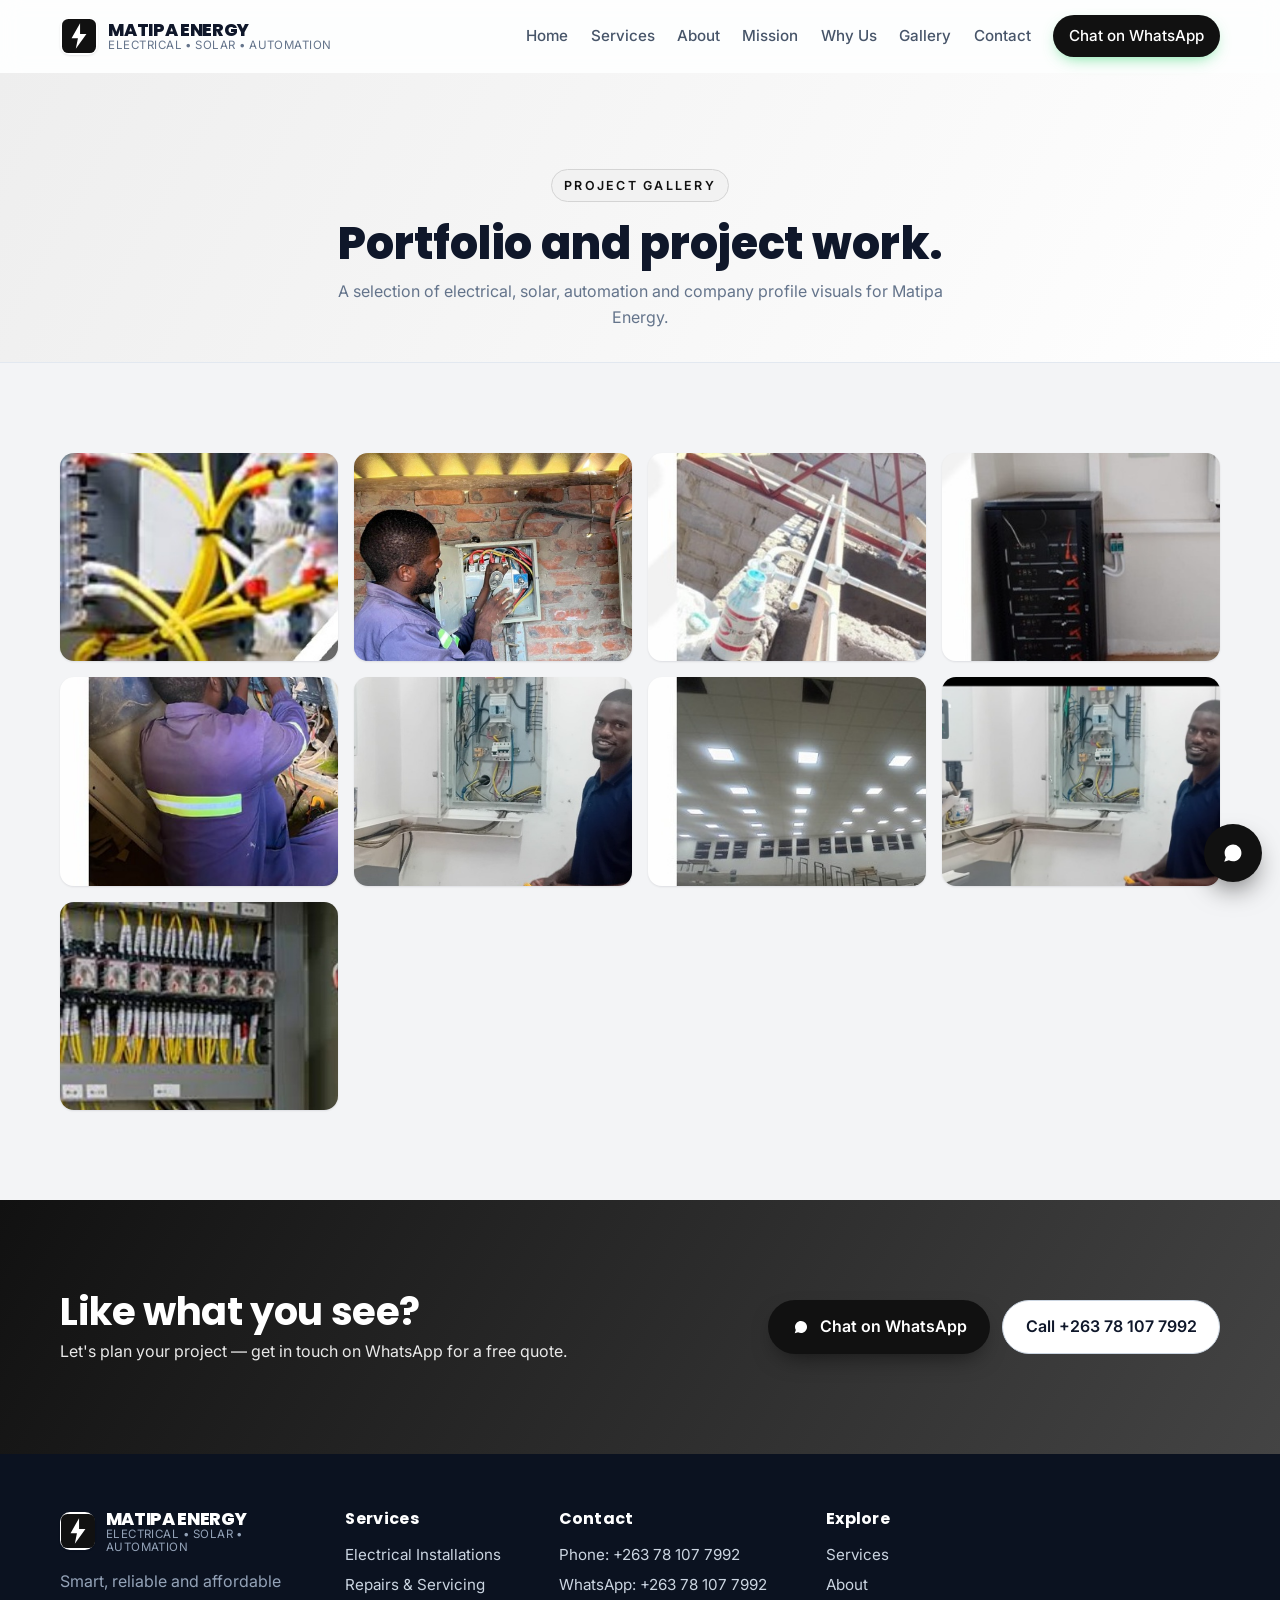
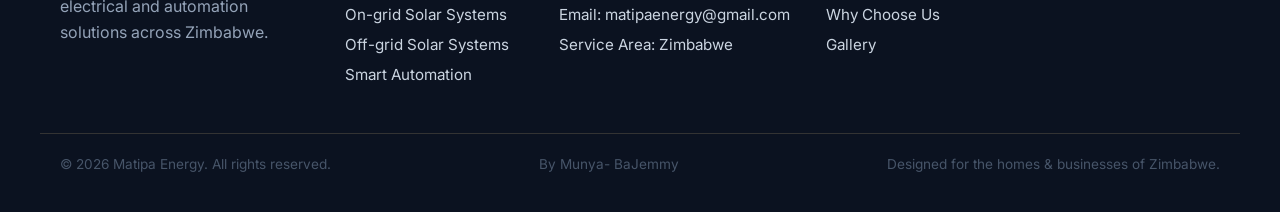
==== gallery.html @ d6532a75 "Add files via upload" ====
<!DOCTYPE html>
<html lang="en">
<head>
  <meta charset="UTF-8" />
  <meta name="viewport" content="width=device-width, initial-scale=1.0" />
  <meta name="description" content="Project gallery — recent electrical, solar and automation installations by Matipa Energy across Zimbabwe." />
  <meta name="keywords" content="electrician Zimbabwe gallery, solar installation Zimbabwe, automation projects, Matipa Energy projects" />
  <title>Gallery — Matipa Energy | Electrical, Solar &amp; Automation Projects</title>

  <link rel="icon" href="data:image/svg+xml,%3Csvg xmlns='http://www.w3.org/2000/svg' viewBox='0 0 64 64'%3E%3Crect width='64' height='64' rx='12' fill='%232563eb'/%3E%3Cpath d='M34 8 L18 36 H30 L26 56 L46 28 H34 Z' fill='%23ffd54a'/%3E%3C/svg%3E" />
  <link rel="preconnect" href="https://fonts.googleapis.com" />
  <link rel="preconnect" href="https://fonts.gstatic.com" crossorigin />
  <link href="https://fonts.googleapis.com/css2?family=Inter:wght@400;500;600;700;800&family=Poppins:wght@600;700;800&display=swap" rel="stylesheet" />
  <link rel="stylesheet" href="css/style.css" />
</head>
<body>

  <!-- Header -->
  <header class="site-header" id="siteHeader">
    <div class="container nav-wrap">
      <a href="/" class="brand" aria-label="Matipa Energy home">
        <span class="brand-mark" aria-hidden="true">
          <svg viewBox="0 0 64 64" width="34" height="34" xmlns="http://www.w3.org/2000/svg">
            <rect width="64" height="64" rx="12" fill="#2563eb"/>
            <path d="M34 8 L18 36 H30 L26 56 L46 28 H34 Z" fill="#ffd54a"/>
          </svg>
        </span>
        <span class="brand-text">
          <span class="brand-name">Matipa Energy</span>
          <span class="brand-tag">Electrical • Solar • Automation</span>
        </span>
      </a>

      <nav class="primary-nav" id="primaryNav" aria-label="Primary">
        <a href="index.html">Home</a>
        <a href="index.html#services">Services</a>
        <a href="index.html#about">About</a>
        <a href="index.html#mission">Mission</a>
        <a href="index.html#why">Why Us</a>
        <a href="#gallery">Gallery</a>
        <a href="#contact">Contact</a>
        <a class="nav-cta" href="https://wa.me/263781077992?text=Hello%20Matipa%20Energy,%20I%20need%20electrical%20or%20solar%20services." target="_blank" rel="noopener">Chat on WhatsApp</a>
      </nav>

      <button class="nav-toggle" id="navToggle" aria-controls="primaryNav" aria-expanded="false" aria-label="Toggle menu">
        <span></span><span></span><span></span>
      </button>
    </div>
  </header>

  <!-- Page hero -->
  <section class="gallery-page-hero" id="gallery">
    <div class="container">
      <span class="eyebrow eyebrow-blue" style="margin-bottom:1rem;">Project Gallery</span>
      <h1>Portfolio and project work.</h1>
      <p>A selection of electrical, solar, automation and company profile visuals for Matipa Energy.</p>
    </div>
  </section>

  <!-- Gallery grid -->
  <section class="section">
    <div class="container">
      <div class="gallery-grid">
        <a class="gallery-item" href="#"><img src="images/gallery1.jpg" alt="Electrical wiring installation" loading="lazy" /><span>Wiring Cover</span></a>
        <a class="gallery-item" href="#"><img src="images/gallery2.jpg" alt="Rooftop solar installation" loading="lazy" /><span>Distribution Board Work</span></a>
        <a class="gallery-item" href="#"><img src="images/gallery3.jpg" alt="Distribution board installation" loading="lazy" /><span>Tubing Project</span></a>
        <a class="gallery-item" href="#"><img src="images/gallery4.jpg" alt="Off-grid battery storage" loading="lazy" /><span>Solar System Installation</span></a>
        <a class="gallery-item" href="#"><img src="images/gallery5.jpg" alt="Smart lighting control" loading="lazy" /><span>Distribution Panel Wiring</span></a>
        <a class="gallery-item" href="#"><img src="images/gallery6.jpg" alt="Electrician at work" loading="lazy" /><span>Service Room</span></a>
        <a class="gallery-item" href="#"><img src="images/hero1.jpg" alt="Electrical panel work" loading="lazy" /><span>Church lighting Project</span></a>
        <a class="gallery-item" href="#"><img src="images/hero2.jpg" alt="Residential solar system" loading="lazy" /><span>Service Room</span></a>
        <a class="gallery-item" href="#"><img src="images/hero3.jpg" alt="Smart home control" loading="lazy" /><span>Electrical Panel Cover</span></a>
      </div>
    </div>
  </section>

  <!-- CTA -->
  <section class="section cta-banner" id="contact">
    <div class="container cta-wrap">
      <div>
        <h2>Like what you see?</h2>
        <p>Let's plan your project — get in touch on WhatsApp for a free quote.</p>
      </div>
      <div class="cta-actions">
        <a class="btn btn-whatsapp" href="https://wa.me/263781077992?text=Hello%20Matipa%20Energy,%20I%20need%20electrical%20or%20solar%20services." target="_blank" rel="noopener">
          <svg viewBox="0 0 32 32" width="20" height="20" fill="currentColor" aria-hidden="true"><path d="M19.11 17.21c-.27-.14-1.6-.79-1.85-.88-.25-.09-.43-.14-.61.14-.18.27-.7.88-.86 1.06-.16.18-.32.2-.59.07-.27-.14-1.13-.42-2.16-1.34-.8-.71-1.34-1.59-1.5-1.86-.16-.27-.02-.42.12-.55.12-.12.27-.32.41-.48.14-.16.18-.27.27-.45.09-.18.05-.34-.02-.48-.07-.14-.61-1.46-.83-2-.22-.53-.44-.46-.61-.47l-.52-.01c-.18 0-.48.07-.73.34-.25.27-.95.93-.95 2.27 0 1.34.98 2.63 1.11 2.81.14.18 1.93 2.95 4.68 4.13.65.28 1.16.45 1.56.58.66.21 1.26.18 1.74.11.53-.08 1.6-.65 1.83-1.28.23-.63.23-1.16.16-1.28-.07-.12-.25-.18-.52-.32zM16.02 6.4c-5.31 0-9.62 4.31-9.62 9.62 0 1.7.45 3.36 1.3 4.82L6 26l5.29-1.66a9.59 9.59 0 0 0 4.72 1.22h.01c5.31 0 9.62-4.31 9.62-9.62 0-2.57-1-4.99-2.82-6.81a9.58 9.58 0 0 0-6.8-2.83z"/></svg>
          Chat on WhatsApp
        </a>
        <a class="btn btn-light" href="tel:+263781077992">Call +263 78 107 7992</a>
      </div>
    </div>
  </section>

  <!-- Footer -->
  <footer class="site-footer">
    <div class="container footer-grid">
      <div>
        <a href="/" class="brand brand-footer">
          <span class="brand-mark" aria-hidden="true">
            <svg viewBox="0 0 64 64" width="34" height="34" xmlns="http://www.w3.org/2000/svg">
              <rect width="64" height="64" rx="12" fill="#2563eb"/>
              <path d="M34 8 L18 36 H30 L26 56 L46 28 H34 Z" fill="#ffd54a"/>
            </svg>
          </span>
          <span class="brand-text">
            <span class="brand-name">Matipa Energy</span>
            <span class="brand-tag">Electrical • Solar • Automation</span>
          </span>
        </a>
        <p class="footer-tag">Smart, reliable and affordable electrical and automation solutions across Zimbabwe.</p>
      </div>
      <div>
        <h5>Services</h5>
        <ul class="footer-list">
          <li>Electrical Installations</li>
          <li>Repairs &amp; Servicing</li>
          <li>On-grid Solar Systems</li>
          <li>Off-grid Solar Systems</li>
          <li>Smart Automation</li>
        </ul>
      </div>
      <div>
        <h5>Contact</h5>
        <ul class="footer-list">
          <li>Phone: <a href="tel:+263781077992">+263 78 107 7992</a></li>
          <li>WhatsApp: <a href="https://wa.me/263781077992?text=Hello%20Matipa%20Energy,%20I%20need%20electrical%20or%20solar%20services." target="_blank" rel="noopener">+263 78 107 7992</a></li>
          <li>Email: <a href="mailto:matipaenergy@gmail.com">matipaenergy@gmail.com</a></li>
          <li>Service Area: Zimbabwe</li>
        </ul>
      </div>
      <div>
        <h5>Explore</h5>
        <ul class="footer-list">
          <li><a href="index.html#services">Services</a></li>
          <li><a href="index.html#about">About</a></li>
          <li><a href="index.html#why">Why Choose Us</a></li>
          <li><a href="#gallery">Gallery</a></li>
        </ul>
      </div>
    </div>

    <div class="container footer-bottom">
      <p>&copy; <span id="year"></span> Matipa Energy. All rights reserved.</p>
      <p>By Munya- BaJemmy</p>
      <p>Designed for the homes &amp; businesses of Zimbabwe.</p>
    </div>
  </footer>

  <!-- Floating WhatsApp -->
    <a class="float-whatsapp"
     href="https://wa.me/263781077992?text=Hello%20Matipa%20Energy,%20I%20need%20electrical%20or%20solar%20services."
     target="_blank" rel="noopener" aria-label="Chat on WhatsApp">
    <svg viewBox="0 0 32 32" width="28" height="28" fill="currentColor" aria-hidden="true"><path d="M19.11 17.21c-.27-.14-1.6-.79-1.85-.88-.25-.09-.43-.14-.61.14-.18.27-.7.88-.86 1.06-.16.18-.32.2-.59.07-.27-.14-1.13-.42-2.16-1.34-.8-.71-1.34-1.59-1.5-1.86-.16-.27-.02-.42.12-.55.12-.12.27-.32.41-.48.14-.16.18-.27.27-.45.09-.18.05-.34-.02-.48-.07-.14-.61-1.46-.83-2-.22-.53-.44-.46-.61-.47l-.52-.01c-.18 0-.48.07-.73.34-.25.27-.95.93-.95 2.27 0 1.34.98 2.63 1.11 2.81.14.18 1.93 2.95 4.68 4.13.65.28 1.16.45 1.56.58.66.21 1.26.18 1.74.11.53-.08 1.6-.65 1.83-1.28.23-.63.23-1.16.16-1.28-.07-.12-.25-.18-.52-.32zM16.02 6.4c-5.31 0-9.62 4.31-9.62 9.62 0 1.7.45 3.36 1.3 4.82L6 26l5.29-1.66a9.59 9.59 0 0 0 4.72 1.22h.01c5.31 0 9.62-4.31 9.62-9.62 0-2.57-1-4.99-2.82-6.81a9.58 9.58 0 0 0-6.8-2.83z"/></svg>
  </a>

  <script src="js/script.js"></script>
</body>
</html>
---- css/style.css ----
/* =========================================================
   Matipa Energy — style.css
   Light, professional palette: white / light grey / soft blue
   No frameworks. Mobile-first.
   ========================================================= */

/* ---------- Design tokens ---------- */
:root {
  --c-bg: #f3f4f6;
  --c-surface: #ffffff;
  --c-surface-2: #eeeeee;
  --c-text: #0f172a;
  --c-text-soft: #475569;
  --c-text-mute: #64748b;
  --c-border: #e2e8f0;
  --c-border-strong: #cbd5e1;

  --c-blue: #111111;
  --c-blue-600: #333333;
  --c-blue-50: #f2f2f2;
  --c-blue-100: #d4d4d4;
  --c-accent: #111111;
  --c-accent-soft: #eeeeee;
  --c-whatsapp: #25d366;
  --c-whatsapp-dark: #128c7e;

  --shadow-sm: 0 1px 2px rgba(15,23,42,.06), 0 1px 3px rgba(15,23,42,.04);
  --shadow-md: 0 6px 16px -4px rgba(15,23,42,.10), 0 4px 8px -4px rgba(15,23,42,.06);
  --shadow-lg: 0 24px 48px -16px rgba(15,23,42,.20);

  --radius-sm: 8px;
  --radius-md: 14px;
  --radius-lg: 22px;
  --radius-xl: 28px;

  --container: 1200px;
  --header-h: 72px;

  --font-sans: 'Inter', system-ui, -apple-system, Segoe UI, Roboto, Helvetica, Arial, sans-serif;
  --font-display: 'Poppins', 'Inter', system-ui, sans-serif;
}

/* ---------- Reset ---------- */
*,
*::before,
*::after { box-sizing: border-box; }

html { scroll-behavior: smooth; -webkit-text-size-adjust: 100%; }

body {
  margin: 0;
  font-family: var(--font-sans);
  background: var(--c-bg);
  color: var(--c-text);
  line-height: 1.6;
  -webkit-font-smoothing: antialiased;
  text-rendering: optimizeLegibility;
}

img { max-width: 100%; display: block; }
a  { color: var(--c-blue); text-decoration: none; }
a:hover { color: var(--c-blue-600); }

h1, h2, h3, h4, h5 {
  font-family: var(--font-display);
  color: var(--c-text);
  margin: 0 0 .5rem;
  line-height: 1.18;
  letter-spacing: -.01em;
}
h1 { font-size: clamp(2rem, 4.4vw, 3.5rem); font-weight: 800; }
h2 { font-size: clamp(1.6rem, 3vw, 2.4rem); font-weight: 700; }
h3 { font-size: 1.25rem; font-weight: 700; }
h4 { font-size: 1.05rem; font-weight: 700; }
p  { margin: 0 0 1rem; color: var(--c-text-soft); }

ul { padding-left: 0; list-style: none; margin: 0; }

.container {
  width: 100%;
  max-width: var(--container);
  margin: 0 auto;
  padding: 0 1.25rem;
}

/* ---------- Header / Nav ---------- */
.site-header {
  position: sticky;
  top: 0;
  z-index: 50;
  background: rgba(255,255,255,.85);
  backdrop-filter: saturate(180%) blur(10px);
  -webkit-backdrop-filter: saturate(180%) blur(10px);
  border-bottom: 1px solid transparent;
  transition: border-color .2s ease, box-shadow .2s ease, background .2s ease;
}
.site-header.is-scrolled {
  background: rgba(255,255,255,.96);
  border-bottom-color: var(--c-border);
  box-shadow: var(--shadow-sm);
}
.nav-wrap {
  display: flex;
  align-items: center;
  justify-content: space-between;
  height: var(--header-h);
  gap: 1rem;
}
.brand {
  display: inline-flex;
  align-items: center;
  gap: .65rem;
  color: var(--c-text);
}
.brand:hover { color: var(--c-text); }
.brand-mark {
  display: inline-flex;
  align-items: center;
  justify-content: center;
  width: 38px; height: 38px;
  border-radius: 10px;
  box-shadow: var(--shadow-sm);
  background: #fff;
}
.brand-text { display: flex; flex-direction: column; line-height: 1.05; }
.brand-name { font-family: var(--font-display); font-weight: 800; font-size: 1.1rem; letter-spacing: -.02em; }
.brand-tag  { font-size: .72rem; color: var(--c-text-mute); letter-spacing: .04em; text-transform: uppercase; }

.primary-nav {
  display: flex;
  align-items: center;
  gap: 1.4rem;
}
.primary-nav a {
  color: var(--c-text-soft);
  font-weight: 500;
  font-size: .95rem;
  padding: .35rem 0;
  position: relative;
  transition: color .15s ease;
}
.primary-nav a:hover { color: var(--c-text); }
.primary-nav a:not(.nav-cta)::after {
  content: "";
  position: absolute;
  left: 0; right: 0; bottom: -4px;
  height: 2px;
  background: var(--c-blue);
  transform: scaleX(0);
  transform-origin: left;
  transition: transform .25s ease;
  border-radius: 2px;
}
.primary-nav a:not(.nav-cta):hover::after { transform: scaleX(1); }

.nav-cta {
  background: #111;
  color: #fff !important;
  padding: .55rem 1rem !important;
  border-radius: 999px;
  font-weight: 600;
  box-shadow: 0 6px 16px -6px rgba(37,211,102,.7);
  transition: transform .15s ease, box-shadow .2s ease, background .2s ease;
}
.nav-cta:hover { background: #333; transform: translateY(-1px); }

.nav-toggle {
  display: none;
  background: transparent;
  border: 1px solid var(--c-border);
  border-radius: 10px;
  width: 42px; height: 42px;
  flex-direction: column;
  align-items: center;
  justify-content: center;
  gap: 5px;
  cursor: pointer;
}
.nav-toggle span {
  display: block;
  width: 20px; height: 2px;
  background: var(--c-text);
  border-radius: 2px;
  transition: transform .2s ease, opacity .2s ease;
}

/* ---------- Hero ---------- */
.hero {
  position: relative;
  min-height: clamp(560px, 85vh, 760px);
  display: flex;
  align-items: center;
  overflow: hidden;
  isolation: isolate;
  color: #fff;
}
.slider {
  position: absolute;
  inset: 0;
  z-index: -2;
}
.slide {
  position: absolute;
  inset: 0;
  background-size: cover;
  background-position: center;
  opacity: 0;
  transform: scale(1.06);
  transition: opacity 1.1s ease, transform 6s ease-out;
}
.slide.is-active {
  opacity: 1;
  transform: scale(1);
}
.slide-overlay {
  position: absolute;
  inset: 0;
  background:
    linear-gradient(120deg, rgba(0,0,0,.82) 0%, rgba(45,45,45,.62) 55%, rgba(0,0,0,.45) 100%),
    radial-gradient(1200px 600px at 80% 20%, rgba(255,255,255,.10), transparent 60%);
}

.slider-arrow {
  position: absolute;
  top: 50%;
  transform: translateY(-50%);
  width: 46px; height: 46px;
  border-radius: 999px;
  border: 1px solid rgba(255,255,255,.4);
  background: rgba(255,255,255,.15);
  color: #fff;
  display: inline-flex;
  align-items: center;
  justify-content: center;
  cursor: pointer;
  backdrop-filter: blur(6px);
  -webkit-backdrop-filter: blur(6px);
  transition: background .2s ease, transform .15s ease;
  z-index: 3;
}
.slider-arrow:hover { background: rgba(255,255,255,.3); }
.slider-arrow:active { transform: translateY(-50%) scale(.96); }
.slider-arrow.prev { left: 1rem; }
.slider-arrow.next { right: 1rem; }

.slider-dots {
  position: absolute;
  bottom: 1.25rem;
  left: 50%;
  transform: translateX(-50%);
  display: flex;
  gap: .5rem;
  z-index: 3;
}
.slider-dots button {
  width: 28px; height: 4px;
  border-radius: 2px;
  border: 0;
  background: rgba(255,255,255,.5);
  cursor: pointer;
  transition: background .2s ease, width .25s ease;
}
.slider-dots button.is-active {
  background: #fff;
  width: 44px;
}

.hero-content {
  position: relative;
  z-index: 2;
  padding: 6rem 1.25rem 5.5rem;
}
.eyebrow {
  display: inline-block;
  font-size: .78rem;
  font-weight: 600;
  letter-spacing: .15em;
  text-transform: uppercase;
  color: rgba(255,255,255,.85);
  background: rgba(255,255,255,.1);
  border: 1px solid rgba(255,255,255,.25);
  padding: .35rem .75rem;
  border-radius: 999px;
  margin-bottom: 1rem;
}
.eyebrow-blue {
  background: var(--c-blue-50);
  color: var(--c-blue-600);
  border-color: var(--c-blue-100);
}
.hero-title {
  color: #fff;
  max-width: 820px;
  margin: 0 0 1rem;
}
.hero-title .accent { color: #e5e7eb; }
.hero-sub {
  color: rgba(255,255,255,.92);
  font-size: 1.1rem;
  max-width: 640px;
  margin-bottom: 1.75rem;
}
.hero-ctas {
  display: flex;
  flex-wrap: wrap;
  gap: .75rem;
  margin-bottom: 2.25rem;
}
.hero-trust {
  display: flex;
  flex-wrap: wrap;
  gap: 1.25rem 2rem;
  color: rgba(255,255,255,.9);
  font-size: .95rem;
}
.hero-trust li::before {
  content: "";
  display: inline-block;
  width: 6px; height: 6px;
  background: #e5e7eb;
  border-radius: 999px;
  margin-right: .55rem;
  vertical-align: middle;
}
.hero-trust strong { color: #fff; font-weight: 700; }

/* ---------- Buttons ---------- */
.btn {
  display: inline-flex;
  align-items: center;
  justify-content: center;
  gap: .55rem;
  padding: .85rem 1.4rem;
  border-radius: 999px;
  font-weight: 600;
  font-size: 1rem;
  border: 1px solid transparent;
  cursor: pointer;
  transition: transform .15s ease, background .2s ease, color .2s ease, box-shadow .2s ease, border-color .2s ease;
  white-space: nowrap;
}
.btn:active { transform: translateY(1px); }

.btn-primary {
  background: var(--c-blue);
  color: #fff;
  box-shadow: 0 8px 22px -8px rgba(37,99,235,.7);
}
.btn-primary:hover { background: var(--c-blue-600); color: #fff; }

.btn-outline {
  background: rgba(255,255,255,.1);
  color: #fff;
  border-color: rgba(255,255,255,.5);
}
.btn-outline:hover { background: rgba(255,255,255,.18); color: #fff; }

.btn-light {
  background: #fff;
  color: var(--c-text);
  border-color: var(--c-border-strong);
}
.btn-light:hover { background: var(--c-surface-2); color: var(--c-text); }

.btn-whatsapp {
  background: var(--c-whatsapp);
  color: #fff;
  box-shadow: 0 10px 24px -10px rgba(37,211,102,.85);
}
.btn-whatsapp:hover { background: #333; color: #fff; }

/* ---------- Section base ---------- */
.section {
  padding: clamp(3.5rem, 7vw, 6rem) 0;
}
.section-head {
  text-align: center;
  max-width: 720px;
  margin: 0 auto 3rem;
}
.section-head .eyebrow { margin-bottom: .9rem; }
.section-head p { color: var(--c-text-mute); }

/* ---------- Cards (Services) ---------- */
.cards {
  display: grid;
  gap: 1.25rem;
  grid-template-columns: repeat(auto-fit, minmax(260px, 1fr));
}
.card {
  background: var(--c-surface);
  border: 1px solid var(--c-border);
  border-radius: var(--radius-lg);
  padding: 1.75rem;
  position: relative;
  transition: transform .25s ease, box-shadow .25s ease, border-color .25s ease;
}
.service-card { display: flex; flex-direction: column; }
.service-card:hover {
  transform: translateY(-4px);
  border-color: var(--c-blue-100);
  box-shadow: var(--shadow-md);
}
.service-card.featured {
  background: linear-gradient(180deg, #ffffff, #f1f1f1);
  border-color: var(--c-blue-100);
}
.card-icon {
  width: 52px; height: 52px;
  display: inline-flex;
  align-items: center;
  justify-content: center;
  border-radius: 14px;
  background: var(--c-blue-50);
  color: var(--c-blue-600);
  margin-bottom: 1.1rem;
}
.featured .card-icon {
  background: var(--c-blue);
  color: #fff;
}
.badge {
  position: absolute;
  top: 1rem; right: 1rem;
  background: var(--c-accent-soft);
  color: #92400e;
  font-size: .72rem;
  font-weight: 700;
  letter-spacing: .04em;
  text-transform: uppercase;
  padding: .25rem .55rem;
  border-radius: 999px;
}
.check-list { margin-top: .25rem; }
.check-list li {
  position: relative;
  padding-left: 1.5rem;
  margin: .35rem 0;
  color: var(--c-text-soft);
  font-size: .95rem;
}
.check-list li::before {
  content: "";
  position: absolute;
  left: 0; top: .45rem;
  width: 14px; height: 14px;
  border-radius: 999px;
  background: var(--c-blue);
  box-shadow: inset 0 0 0 3px #fff, 0 0 0 2px var(--c-blue-100);
}

/* ---------- About ---------- */
.about { background: var(--c-surface); }
.about-grid {
  display: grid;
  grid-template-columns: 1fr 1fr;
  gap: clamp(2rem, 5vw, 4rem);
  align-items: center;
}
.about-media {
  position: relative;
}
.about-media img {
  width: 100%;
  border-radius: var(--radius-xl);
  box-shadow: var(--shadow-lg);
  aspect-ratio: 4/3;
  object-fit: cover;
}
.about-stat {
  position: absolute;
  bottom: -22px; left: -22px;
  background: #fff;
  padding: 1rem 1.25rem;
  border-radius: var(--radius-md);
  box-shadow: var(--shadow-md);
  display: flex;
  align-items: center;
  gap: .9rem;
  border: 1px solid var(--c-border);
}
.about-stat strong {
  font-family: var(--font-display);
  font-size: 2rem;
  color: var(--c-blue);
  line-height: 1;
}
.about-stat span {
  font-size: .9rem;
  color: var(--c-text-soft);
  line-height: 1.2;
}
.about-copy h2 { margin-bottom: 1rem; }
.about-copy .btn { margin-top: .75rem; }

/* ---------- Why ---------- */
.why { background: var(--c-bg); }
.why-grid {
  display: grid;
  gap: 1rem;
  grid-template-columns: repeat(auto-fit, minmax(260px, 1fr));
}
.why-item {
  background: #fff;
  border: 1px solid var(--c-border);
  border-radius: var(--radius-md);
  padding: 1.5rem;
  transition: transform .25s ease, box-shadow .25s ease;
}
.why-item:hover {
  transform: translateY(-3px);
  box-shadow: var(--shadow-md);
}
.why-icon {
  width: 44px; height: 44px;
  border-radius: 12px;
  background: var(--c-blue-50);
  color: var(--c-blue-600);
  display: inline-flex;
  align-items: center;
  justify-content: center;
  margin-bottom: .8rem;
}
.why-item h4 { margin-bottom: .35rem; }
.why-item p  { font-size: .95rem; margin: 0; }

/* ---------- Gallery ---------- */
.gallery { background: var(--c-surface); }
.gallery-grid {
  display: grid;
  gap: 1rem;
  grid-template-columns: repeat(auto-fit, minmax(260px, 1fr));
}
.gallery-item {
  position: relative;
  display: block;
  border-radius: var(--radius-md);
  overflow: hidden;
  aspect-ratio: 4/3;
  box-shadow: var(--shadow-sm);
  background: var(--c-surface-2);
  transition: transform .35s ease, box-shadow .35s ease;
}
.gallery-item img {
  width: 100%; height: 100%;
  object-fit: cover;
  transition: transform .6s ease;
}
.gallery-item span {
  position: absolute;
  left: 1rem; bottom: 1rem;
  background: rgba(255,255,255,.92);
  color: var(--c-text);
  font-weight: 600;
  font-size: .9rem;
  padding: .35rem .7rem;
  border-radius: 999px;
  box-shadow: var(--shadow-sm);
  transform: translateY(6px);
  opacity: 0;
  transition: transform .3s ease, opacity .3s ease;
}
.gallery-item:hover {
  transform: translateY(-4px);
  box-shadow: var(--shadow-md);
}
.gallery-item:hover img { transform: scale(1.06); }
.gallery-item:hover span { transform: translateY(0); opacity: 1; }
.gallery-cta { text-align: center; margin-top: 2rem; }
.gallery-cta .btn-outline {
  background: var(--c-blue);
  color: #fff;
  border-color: var(--c-blue);
}
.gallery-cta .btn-outline:hover { background: var(--c-blue-600); border-color: var(--c-blue-600); }

/* Standalone gallery page tweaks */
.gallery-page-hero {
  background: linear-gradient(120deg, var(--c-blue-50), #fff);
  padding: clamp(4rem, 8vw, 6rem) 0 2rem;
  text-align: center;
  border-bottom: 1px solid var(--c-border);
}
.gallery-page-hero h1 {
  color: var(--c-text);
  font-size: clamp(2rem, 4vw, 2.8rem);
}
.gallery-page-hero p {
  max-width: 620px;
  margin: 0 auto 0;
  color: var(--c-text-mute);
}

/* ---------- CTA banner ---------- */
.cta-banner {
  background:
    linear-gradient(120deg, #111 0%, #444 100%);
  color: #fff;
}
.cta-banner h2 { color: #fff; margin-bottom: .25rem; }
.cta-banner p  { color: rgba(255,255,255,.9); margin: 0; }
.cta-wrap {
  display: flex;
  align-items: center;
  justify-content: space-between;
  gap: 1.5rem;
  flex-wrap: wrap;
}
.cta-actions {
  display: flex;
  gap: .75rem;
  flex-wrap: wrap;
}

/* ---------- Footer ---------- */
.site-footer {
  background: #0b1220;
  color: #cbd5e1;
  padding-top: 3.5rem;
}
.site-footer h5 {
  color: #fff;
  font-family: var(--font-display);
  font-size: 1rem;
  margin-bottom: .9rem;
  letter-spacing: .02em;
}
.footer-grid {
  display: grid;
  gap: 2rem;
  grid-template-columns: 1.4fr 1fr 1.3fr 1fr 1fr;
}
.brand-footer .brand-name { color: #fff; }
.brand-footer .brand-tag  { color: #94a3b8; }
.footer-tag { color: #94a3b8; margin-top: .8rem; }
.footer-list li { margin: .35rem 0; font-size: .95rem; }
.footer-list a {
  color: #cbd5e1;
  transition: color .15s ease;
}
.footer-list a:hover { color: #fff; }
.footer-bottom {
  display: flex;
  justify-content: space-between;
  flex-wrap: wrap;
  gap: .5rem;
  border-top: 1px solid #1e293b;
  margin-top: 2.5rem;
  padding-top: 1.25rem;
  padding-bottom: 1.25rem;
  font-size: .85rem;
  color: #94a3b8;
}

/* ---------- Floating WhatsApp ---------- */
.float-whatsapp {
  position: fixed;
  right: 18px;
  bottom: 18px;
  width: 58px; height: 58px;
  border-radius: 999px;
  background: var(--c-whatsapp);
  color: #fff;
  display: inline-flex;
  align-items: center;
  justify-content: center;
  z-index: 60;
  box-shadow: 0 12px 28px -8px rgba(37,211,102,.7);
  animation: pulseGlow 2.4s ease-in-out infinite;
  transition: transform .15s ease, background .2s ease;
}
.float-whatsapp:hover { background: #333; color: #fff; transform: translateY(-2px); }

@keyframes pulseGlow {
  0%, 100% { box-shadow: 0 12px 28px -8px rgba(37,211,102,.7), 0 0 0 0 rgba(37,211,102,.55); }
  50%      { box-shadow: 0 12px 28px -8px rgba(37,211,102,.7), 0 0 0 14px rgba(37,211,102,0); }
}

/* ---------- Reveal animation ---------- */
.reveal {
  opacity: 0;
  transform: translateY(18px);
  transition: opacity .7s ease, transform .7s ease;
}
.reveal.is-visible {
  opacity: 1;
  transform: translateY(0);
}

/* ---------- Responsive ---------- */
@media (max-width: 960px) {
  .about-grid { grid-template-columns: 1fr; }
  .footer-grid { grid-template-columns: 1fr 1fr; }
}

@media (max-width: 760px) {
  .nav-toggle { display: inline-flex; }
  .primary-nav {
    position: absolute;
    top: var(--header-h);
    left: 0; right: 0;
    background: #fff;
    flex-direction: column;
    align-items: stretch;
    gap: 0;
    padding: .5rem .75rem 1rem;
    border-bottom: 1px solid var(--c-border);
    box-shadow: var(--shadow-md);
    transform: translateY(-8px);
    opacity: 0;
    pointer-events: none;
    transition: opacity .2s ease, transform .2s ease;
  }
  .primary-nav.is-open {
    opacity: 1;
    transform: translateY(0);
    pointer-events: auto;
  }
  .primary-nav a {
    padding: .8rem .6rem;
    border-bottom: 1px solid var(--c-border);
  }
  .primary-nav a:last-child { border-bottom: 0; }
  .primary-nav a::after { display: none; }
  .nav-cta {
    margin-top: .5rem;
    text-align: center;
    border-radius: 12px !important;
  }
  .hero { min-height: 600px; text-align: left; }
  .hero-content { padding: 5rem 1.25rem 4.5rem; }
  .hero-title { font-size: clamp(1.9rem, 7vw, 2.6rem); }
  .hero-sub { font-size: 1rem; }
  .slider-arrow { width: 40px; height: 40px; }
  .about-stat { left: 50%; transform: translateX(-50%); bottom: -28px; }
  .footer-grid { grid-template-columns: 1fr 1fr; gap: 1.5rem; }
  .footer-bottom { flex-direction: column; align-items: flex-start; }
  .cta-wrap { flex-direction: column; align-items: flex-start; }
}

@media (max-width: 480px) {
  .footer-grid { grid-template-columns: 1fr; }
  .hero-trust { gap: .75rem 1.25rem; }
  .float-whatsapp { width: 54px; height: 54px; right: 14px; bottom: 14px; }
}

/* Reduced motion */
@media (prefers-reduced-motion: reduce) {
  .slide { transition: opacity .3s ease, transform .3s ease; }
  .reveal { transition: none; opacity: 1; transform: none; }
  .float-whatsapp { animation: none; }
}


/* ===== Matipa company profile theme refinements ===== */
.brand-mark svg rect{fill:#111}.brand-mark svg path{fill:#fff}.brand-name{text-transform:uppercase}.primary-nav a:not(.nav-cta)::after{background:#111}.eyebrow{letter-spacing:.18em}.eyebrow-blue{background:#f2f2f2;color:#111;border-color:#d4d4d4}.btn-primary{background:#111;box-shadow:0 8px 22px -8px rgba(0,0,0,.55)}.btn-primary:hover{background:#333}.btn-whatsapp{background:#111;box-shadow:0 10px 24px -10px rgba(0,0,0,.65)}.btn-whatsapp:hover{background:#333}.card-icon{font-family:var(--font-display);font-weight:800;font-size:1rem;background:#111;color:#fff}.featured .card-icon{background:#333}.badge{background:#111;color:#fff}.check-list li::before{background:#111;box-shadow:inset 0 0 0 3px #fff,0 0 0 2px #ccc}.about-stat strong{color:#111}.why-icon{background:#111;color:#fff}.gallery-cta .btn-outline{background:#111;border-color:#111}.gallery-cta .btn-outline:hover{background:#333;border-color:#333}.gallery-page-hero{background:linear-gradient(120deg,#eee,#fff)}
.mission{background:#fff}.mission-grid{display:grid;grid-template-columns:repeat(2,minmax(0,1fr));gap:1.25rem}.mission-card{background:#fff;border:1px solid var(--c-border);border-radius:var(--radius-lg);padding:2rem;box-shadow:var(--shadow-sm)}.mission-card.dark{background:#111;color:#fff}.mission-card span{display:inline-block;font-size:.78rem;font-weight:800;letter-spacing:.16em;text-transform:uppercase;color:var(--c-text-mute);margin-bottom:.7rem}.mission-card.dark span,.mission-card.dark h3,.mission-card.dark p{color:#fff}.mission-card h3{font-size:1.55rem;margin-bottom:.9rem}.mission-card p{margin:0}.organization{background:#f3f4f6}.organization-grid{display:grid;grid-template-columns:repeat(auto-fit,minmax(260px,1fr));gap:1rem}.organization-card{background:#fff;border:1px solid var(--c-border);border-radius:var(--radius-md);padding:1.35rem}.organization-card strong{display:block;font-size:.78rem;letter-spacing:.12em;text-transform:uppercase;color:#666;margin-bottom:.35rem}.organization-card span{font-weight:700;color:#111}.
{background:#111}.footer-bottom{border-top-color:#333}.float-whatsapp{background:#111;box-shadow:0 12px 28px -8px rgba(0,0,0,.65)}.float-whatsapp:hover{background:#333}@media(max-width:760px){.mission-grid{grid-template-columns:1fr}}
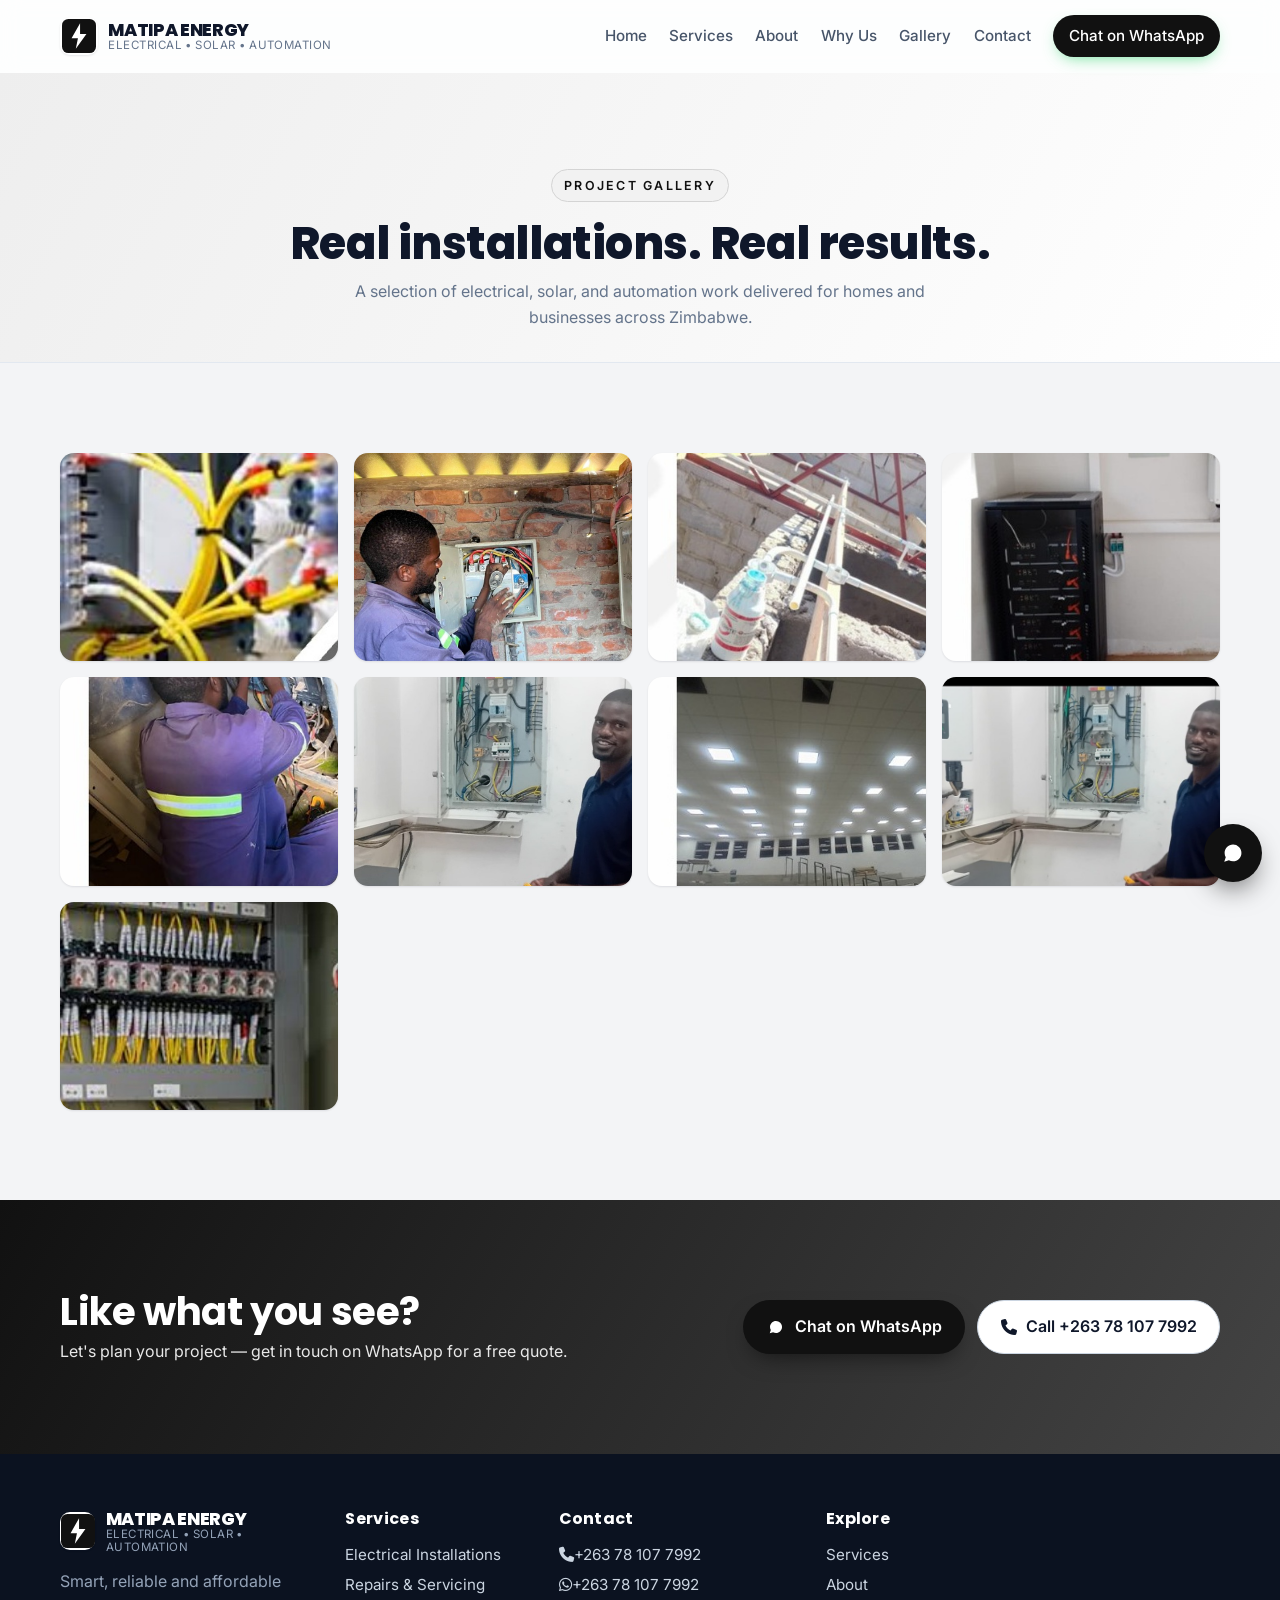
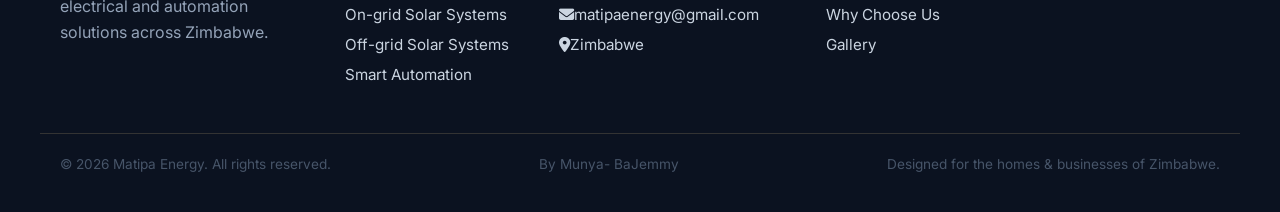
==== commit 946ecfb9: "Revise gallery.html with updated icons and text Updated the gallery page with new content and styles" ====
--- a/gallery.html
+++ b/gallery.html
@@ -7,10 +7,11 @@
   <meta name="keywords" content="electrician Zimbabwe gallery, solar installation Zimbabwe, automation projects, Matipa Energy projects" />
   <title>Gallery — Matipa Energy | Electrical, Solar &amp; Automation Projects</title>
 
-  <link rel="icon" href="data:image/svg+xml,%3Csvg xmlns='http://www.w3.org/2000/svg' viewBox='0 0 64 64'%3E%3Crect width='64' height='64' rx='12' fill='%232563eb'/%3E%3Cpath d='M34 8 L18 36 H30 L26 56 L46 28 H34 Z' fill='%23ffd54a'/%3E%3C/svg%3E" />
+  <link rel="icon" href="data:image/svg+xml,%3Csvg xmlns='http://www.w3.org/2000/svg' viewBox='0 0 64 64'%3E%3Crect width='64' height='64' rx='12' fill='%23111111'/%3E%3Cpath d='M34 8 L18 36 H30 L26 56 L46 28 H34 Z' fill='%23ffffff'/%3E%3C/svg%3E" />
   <link rel="preconnect" href="https://fonts.googleapis.com" />
   <link rel="preconnect" href="https://fonts.gstatic.com" crossorigin />
   <link href="https://fonts.googleapis.com/css2?family=Inter:wght@400;500;600;700;800&family=Poppins:wght@600;700;800&display=swap" rel="stylesheet" />
+  <link rel="stylesheet" href="https://cdnjs.cloudflare.com/ajax/libs/font-awesome/6.5.2/css/all.min.css" />
   <link rel="stylesheet" href="css/style.css" />
 </head>
 <body>
@@ -21,8 +22,8 @@
       <a href="/" class="brand" aria-label="Matipa Energy home">
         <span class="brand-mark" aria-hidden="true">
           <svg viewBox="0 0 64 64" width="34" height="34" xmlns="http://www.w3.org/2000/svg">
-            <rect width="64" height="64" rx="12" fill="#2563eb"/>
-            <path d="M34 8 L18 36 H30 L26 56 L46 28 H34 Z" fill="#ffd54a"/>
+            <rect width="64" height="64" rx="12" fill="#111111"/>
+            <path d="M34 8 L18 36 H30 L26 56 L46 28 H34 Z" fill="#ffffff"/>
           </svg>
         </span>
         <span class="brand-text">
@@ -35,7 +36,6 @@
         <a href="index.html">Home</a>
         <a href="index.html#services">Services</a>
         <a href="index.html#about">About</a>
-        <a href="index.html#mission">Mission</a>
         <a href="index.html#why">Why Us</a>
         <a href="#gallery">Gallery</a>
         <a href="#contact">Contact</a>
@@ -52,8 +52,8 @@
   <section class="gallery-page-hero" id="gallery">
     <div class="container">
       <span class="eyebrow eyebrow-blue" style="margin-bottom:1rem;">Project Gallery</span>
-      <h1>Portfolio and project work.</h1>
-      <p>A selection of electrical, solar, automation and company profile visuals for Matipa Energy.</p>
+      <h1>Real installations. Real results.</h1>
+      <p>A selection of electrical, solar, and automation work delivered for homes and businesses across Zimbabwe.</p>
     </div>
   </section>
 
@@ -61,15 +61,15 @@
   <section class="section">
     <div class="container">
       <div class="gallery-grid">
-        <a class="gallery-item" href="#"><img src="images/gallery1.jpg" alt="Electrical wiring installation" loading="lazy" /><span>Wiring Cover</span></a>
-        <a class="gallery-item" href="#"><img src="images/gallery2.jpg" alt="Rooftop solar installation" loading="lazy" /><span>Distribution Board Work</span></a>
-        <a class="gallery-item" href="#"><img src="images/gallery3.jpg" alt="Distribution board installation" loading="lazy" /><span>Tubing Project</span></a>
-        <a class="gallery-item" href="#"><img src="images/gallery4.jpg" alt="Off-grid battery storage" loading="lazy" /><span>Solar System Installation</span></a>
-        <a class="gallery-item" href="#"><img src="images/gallery5.jpg" alt="Smart lighting control" loading="lazy" /><span>Distribution Panel Wiring</span></a>
-        <a class="gallery-item" href="#"><img src="images/gallery6.jpg" alt="Electrician at work" loading="lazy" /><span>Service Room</span></a>
-        <a class="gallery-item" href="#"><img src="images/hero1.jpg" alt="Electrical panel work" loading="lazy" /><span>Church lighting Project</span></a>
-        <a class="gallery-item" href="#"><img src="images/hero2.jpg" alt="Residential solar system" loading="lazy" /><span>Service Room</span></a>
-        <a class="gallery-item" href="#"><img src="images/hero3.jpg" alt="Smart home control" loading="lazy" /><span>Electrical Panel Cover</span></a>
+        <a class="gallery-item" href="#"><img src="images/gallery1.jpg" alt="Electrical wiring installation" loading="lazy" /><span>Electrical Wiring</span></a>
+        <a class="gallery-item" href="#"><img src="images/gallery2.jpg" alt="Rooftop solar installation" loading="lazy" /><span>Rooftop Solar</span></a>
+        <a class="gallery-item" href="#"><img src="images/gallery3.jpg" alt="Distribution board installation" loading="lazy" /><span>Distribution Board</span></a>
+        <a class="gallery-item" href="#"><img src="images/gallery4.jpg" alt="Off-grid battery storage" loading="lazy" /><span>Battery Backup</span></a>
+        <a class="gallery-item" href="#"><img src="images/gallery5.jpg" alt="Smart lighting control" loading="lazy" /><span>Smart Automation</span></a>
+        <a class="gallery-item" href="#"><img src="images/gallery6.jpg" alt="Electrician at work" loading="lazy" /><span>On-Site Service</span></a>
+        <a class="gallery-item" href="#"><img src="images/hero1.jpg" alt="Electrical panel work" loading="lazy" /><span>Panel Upgrade</span></a>
+        <a class="gallery-item" href="#"><img src="images/hero2.jpg" alt="Residential solar system" loading="lazy" /><span>Residential Solar</span></a>
+        <a class="gallery-item" href="#"><img src="images/hero3.jpg" alt="Smart home control" loading="lazy" /><span>Home Automation</span></a>
       </div>
     </div>
   </section>
@@ -86,7 +86,7 @@
           <svg viewBox="0 0 32 32" width="20" height="20" fill="currentColor" aria-hidden="true"><path d="M19.11 17.21c-.27-.14-1.6-.79-1.85-.88-.25-.09-.43-.14-.61.14-.18.27-.7.88-.86 1.06-.16.18-.32.2-.59.07-.27-.14-1.13-.42-2.16-1.34-.8-.71-1.34-1.59-1.5-1.86-.16-.27-.02-.42.12-.55.12-.12.27-.32.41-.48.14-.16.18-.27.27-.45.09-.18.05-.34-.02-.48-.07-.14-.61-1.46-.83-2-.22-.53-.44-.46-.61-.47l-.52-.01c-.18 0-.48.07-.73.34-.25.27-.95.93-.95 2.27 0 1.34.98 2.63 1.11 2.81.14.18 1.93 2.95 4.68 4.13.65.28 1.16.45 1.56.58.66.21 1.26.18 1.74.11.53-.08 1.6-.65 1.83-1.28.23-.63.23-1.16.16-1.28-.07-.12-.25-.18-.52-.32zM16.02 6.4c-5.31 0-9.62 4.31-9.62 9.62 0 1.7.45 3.36 1.3 4.82L6 26l5.29-1.66a9.59 9.59 0 0 0 4.72 1.22h.01c5.31 0 9.62-4.31 9.62-9.62 0-2.57-1-4.99-2.82-6.81a9.58 9.58 0 0 0-6.8-2.83z"/></svg>
           Chat on WhatsApp
         </a>
-        <a class="btn btn-light" href="tel:+263781077992">Call +263 78 107 7992</a>
+        <a class="btn btn-light" href="tel:+263781077992"><i class="fa-solid fa-phone" aria-hidden="true"></i>Call +263 78 107 7992</a>
       </div>
     </div>
   </section>
@@ -98,8 +98,8 @@
         <a href="/" class="brand brand-footer">
           <span class="brand-mark" aria-hidden="true">
             <svg viewBox="0 0 64 64" width="34" height="34" xmlns="http://www.w3.org/2000/svg">
-              <rect width="64" height="64" rx="12" fill="#2563eb"/>
-              <path d="M34 8 L18 36 H30 L26 56 L46 28 H34 Z" fill="#ffd54a"/>
+              <rect width="64" height="64" rx="12" fill="#111111"/>
+              <path d="M34 8 L18 36 H30 L26 56 L46 28 H34 Z" fill="#ffffff"/>
             </svg>
           </span>
           <span class="brand-text">
@@ -122,10 +122,10 @@
       <div>
         <h5>Contact</h5>
         <ul class="footer-list">
-          <li>Phone: <a href="tel:+263781077992">+263 78 107 7992</a></li>
-          <li>WhatsApp: <a href="https://wa.me/263781077992?text=Hello%20Matipa%20Energy,%20I%20need%20electrical%20or%20solar%20services." target="_blank" rel="noopener">+263 78 107 7992</a></li>
-          <li>Email: <a href="mailto:matipaenergy@gmail.com">matipaenergy@gmail.com</a></li>
-          <li>Service Area: Zimbabwe</li>
+          <li class="contact-item"><i class="fa-solid fa-phone" aria-hidden="true"></i><a href="tel:+263781077992">+263 78 107 7992</a></li>
+          <li class="contact-item"><i class="fa-brands fa-whatsapp" aria-hidden="true"></i><a href="https://wa.me/263781077992?text=Hello%20Matipa%20Energy,%20I%20need%20electrical%20or%20solar%20services." target="_blank" rel="noopener">+263 78 107 7992</a></li>
+          <li class="contact-item"><i class="fa-solid fa-envelope" aria-hidden="true"></i><a href="mailto:matipaenergy@gmail.com">matipaenergy@gmail.com</a></li>
+          <li class="contact-item"><i class="fa-solid fa-location-dot" aria-hidden="true"></i><span>Zimbabwe</span></li>
         </ul>
       </div>
       <div>
@@ -155,4 +155,4 @@
 
   <script src="js/script.js"></script>
 </body>
-</html>+</html>
